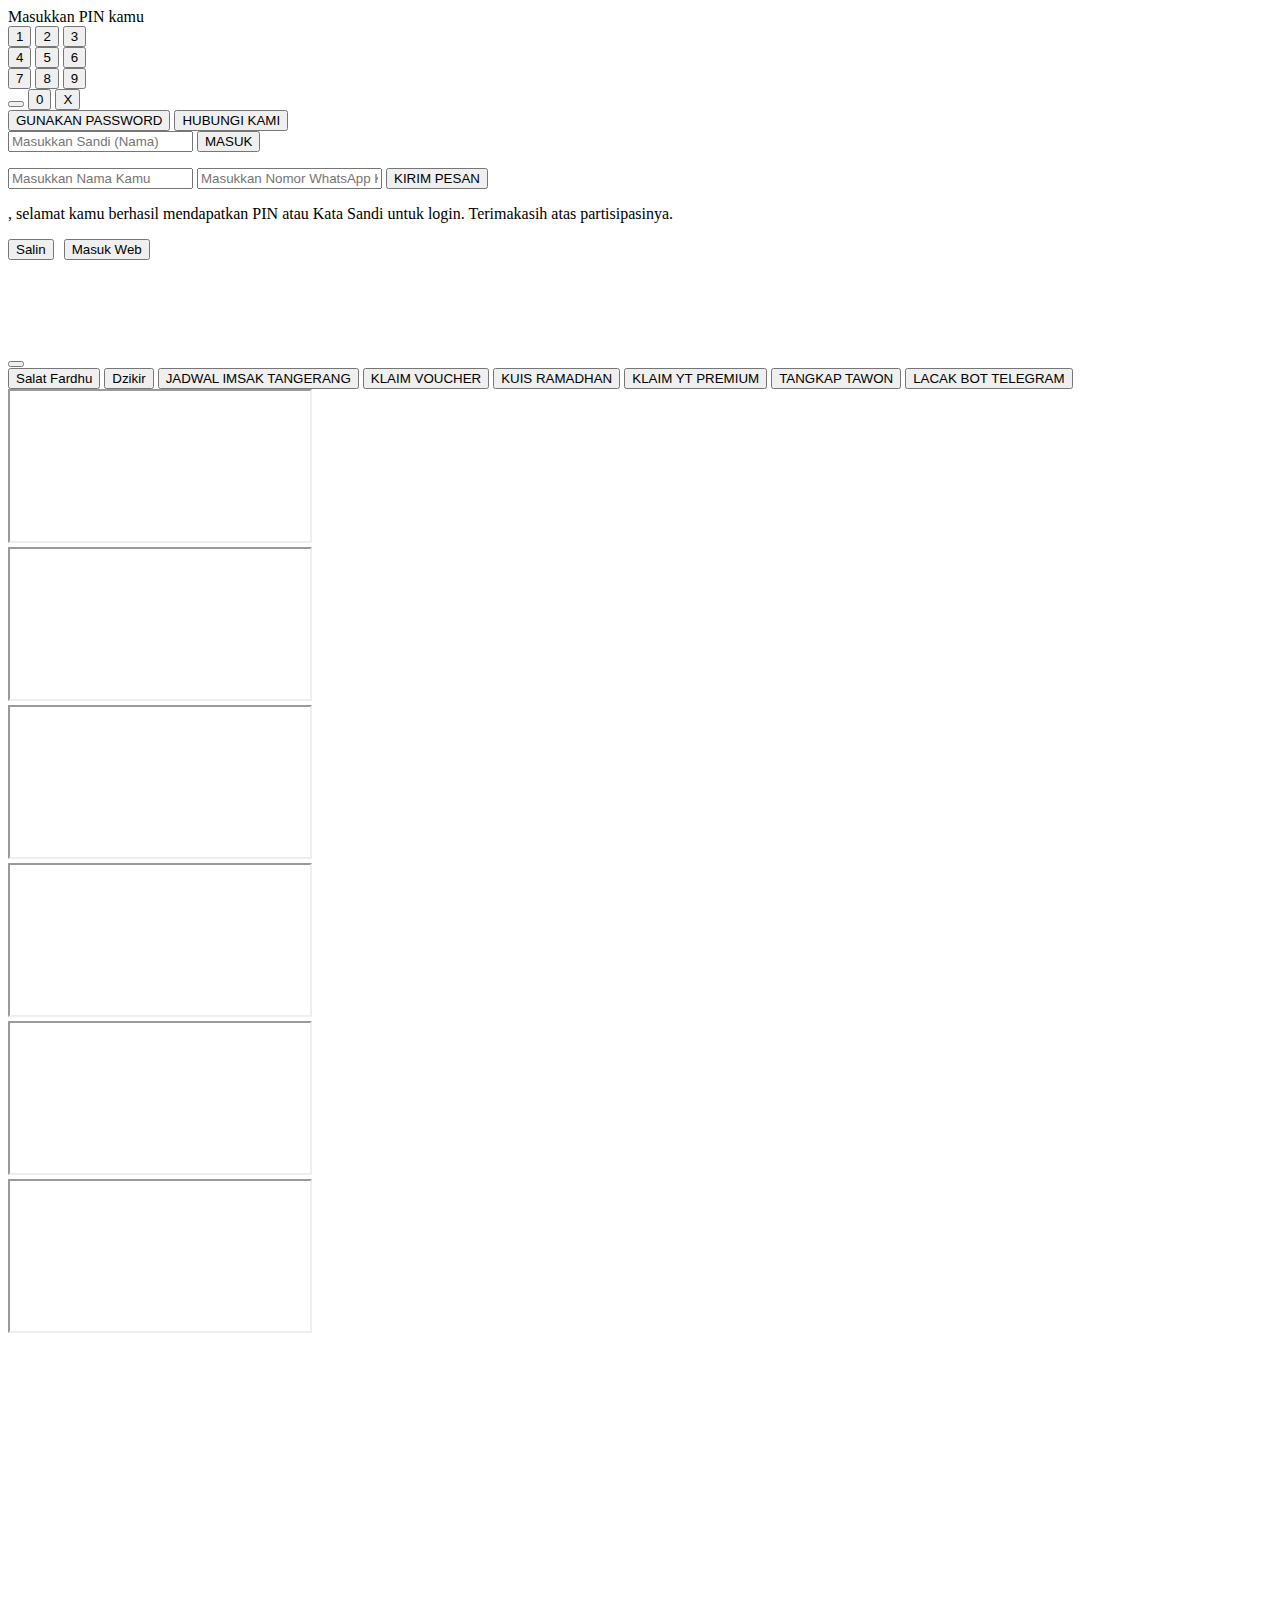
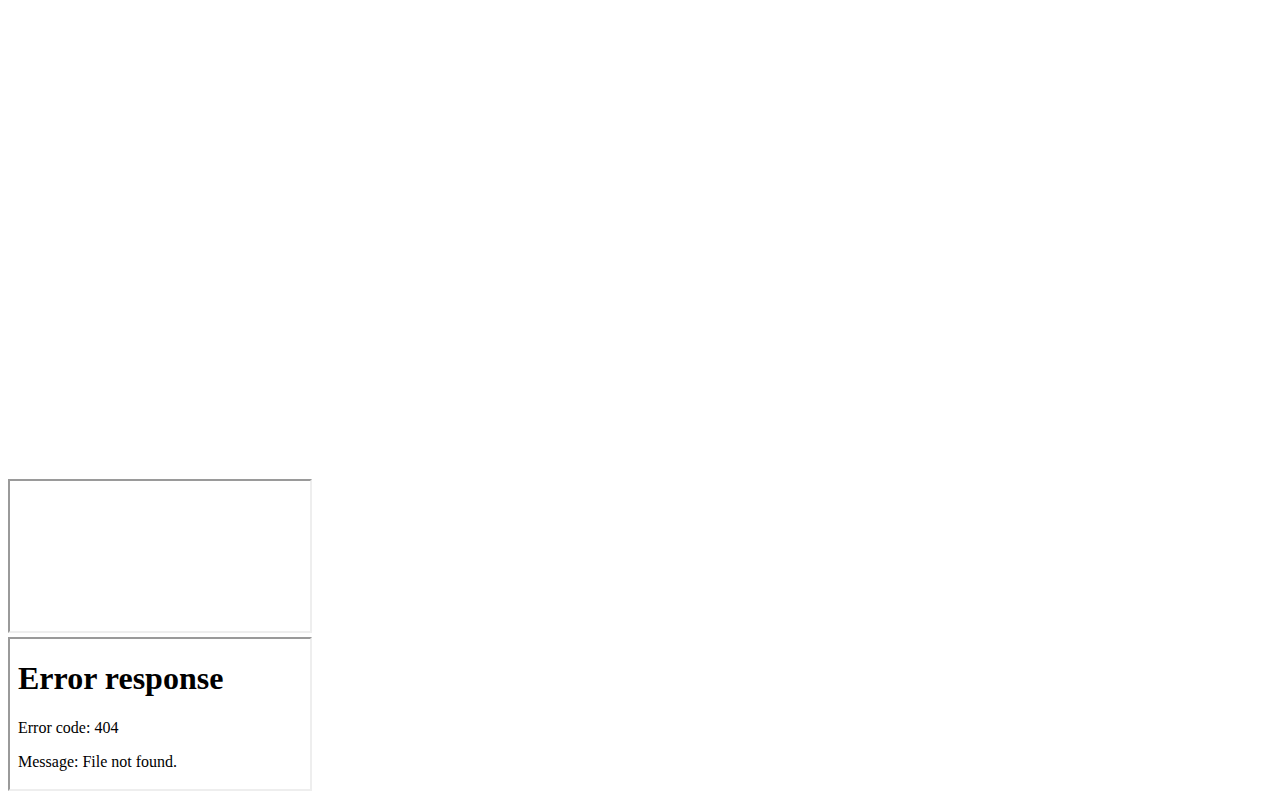
==== index.html @ ede0a13a "Add files via upload" ====
<!DOCTYPE html>
<html lang="id">
<head>
    <meta charset="UTF-8">
    <meta name="viewport" content="width=device-width, initial-scale=1.0">
        <link rel="stylesheet" href="nara/css/style.css">
    <title>Masukkan PIN atau Sandi</title>
</head>
<body>
    <div class="container">
        <div class="title">Masukkan PIN kamu</div>
        <div class="pin-dots">
            <div class="dot"></div>
            <div class="dot"></div>
            <div class="dot"></div>
            <div class="dot"></div>
            <div class="dot"></div>
            <div class="dot"></div>
        </div>
        <div class="keyboard">
            <div class="row">
                <button class="key" data-value="1">1</button>
                <button class="key" data-value="2">2</button>
                <button class="key" data-value="3">3</button>
            </div>
            <div class="row">
                <button class="key" data-value="4">4</button>
                <button class="key" data-value="5">5</button>
                <button class="key" data-value="6">6</button>
            </div>
            <div class="row">
                <button class="key" data-value="7">7</button>
                <button class="key" data-value="8">8</button>
                <button class="key" data-value="9">9</button>
            </div>
            <div class="row">
                <button class="key"></button>
                <button class="key" data-value="0">0</button>
                <button class="key backspace">X</button>
            </div>
        </div>
        <button id="use-password-button" class="use-password-button">GUNAKAN PASSWORD</button>
        <button id="contact-us-button" class="use-password-button">HUBUNGI KAMI</button>
        <div id="password-input-container" class="password-input-container">
            <input type="text" id="password-input" class="password-input" placeholder="Masukkan Sandi (Nama)">
            <button id="password-submit-button" class="password-submit-button">MASUK</button>
            <p id="password-error-message" class="error-message"></p>
        </div>
        <div id="contact-us-container" class="contact-us-container">
            <input type="text" id="contact-us-name" class="contact-us-input" placeholder="Masukkan Nama Kamu">
            <input type="tel" id="contact-us-whatsapp" class="contact-us-input" placeholder="Masukkan Nomor WhatsApp Kamu">
            <button id="submit-contact-us" class="contact-us-button">KIRIM PESAN</button>
            <p id="contact-us-error-message" class="error-message"></p>
        </div>
        <div id="password-display-container" class="password-display-container">
            <p><span id="contact-name-display"></span>, selamat kamu berhasil mendapatkan PIN <span id="displayed-pin" class="green-text"></span> atau Kata Sandi <span id="displayed-password" class="green-text"></span> untuk login. Terimakasih atas partisipasinya.</p>
            <div style="display: flex; gap: 10px;">
                <button id="copy-password-button" class="use-password-button">Salin</button>
                <button id="enter-password-button" class="use-password-button">Masuk Web</button>
            </div>
        </div>
        <p id="pin-error-message" class="error-message"></p>
    </div>
    <div id="main-content">
        <nav class="navbar">
            <div class="navbar-left">
                <video autoplay loop muted width="150px" height="70px">
                    <source src="https://h.top4top.io/m_3344t78p00.mp4" type="video/mp4">
                </video>
            </div>
            <div class="navbar-right">
                <button class="menu-button">
                    <div class="menu-icon"></div>
                    <div class="menu-icon"></div>
                    <div class="menu-icon"></div>
                </button>
                <div class="menu-list">
                    <button data-content="content1">Salat Fardhu</button>
                    <button data-content="content2">Dzikir</button>
                    <button data-content="content3">JADWAL IMSAK TANGERANG</button>
                    <button data-content="content4">KLAIM VOUCHER</button>
                    <button data-content="content5">KUIS RAMADHAN</button>
                    <button data-content="content6">KLAIM YT PREMIUM</button>
                    <button data-content="content7">TANGKAP TAWON</button>
                    <button data-content="content8">LACAK BOT TELEGRAM</button>
                </div>
            </div>
        </nav>
        <div id="content1" class="content">
            <iframe src="https://narazaen.github.io/NaraOi/solat.html"></iframe>
        </div>
        <div id="content2" class="content">
            <iframe src="https://narazaen.github.io/NaraOi/dzikir.html"></iframe>
        </div>
        <div id="content3" class="content">
            <iframe src="https://nara-zaen.github.io/Nara/imsak.html"></iframe>
        </div>
        <div id="content4" class="content">
            <iframe src="https://nara-zaen.github.io/Nara/voucher.html"></iframe>
        </div>
        <div id="content5" class="content">
            <iframe src="https://nara-zaen.github.io/Nara/kuis.html"></iframe>
        </div>
        <div id="content6" class="content" scrolling="no" style="height: 100vh; overflow: hidden;">
            <iframe src="https://nara-zaen.github.io/Nara/Rff.html"></iframe>
        </div>
        <div id="content7" class="content">
            <iframe src="https://nara-zaen.github.io/Nara/twn.html"></iframe>
        </div>
                <div id="content8" class="content">
            <iframe src="nara/iframe/bot.hml"></iframe>
        </div>
        <div class="copyright">
            <div style="text-align: left; font-size: 7px; color: white;">
                &copy; 2025 Nara Zaen. Semua hak dilindungi. Izin resmi untuk penggunaan atau reproduksi konten situs web ini harus diperoleh secara tertulis dari Nara Zaen.
            </div>
        </div>
    </div>
    <div id="loading-overlay">
        <div class="loader"></div>
    </div>
    <script src="nara/script/utama.js"></script>

</body>
</html>
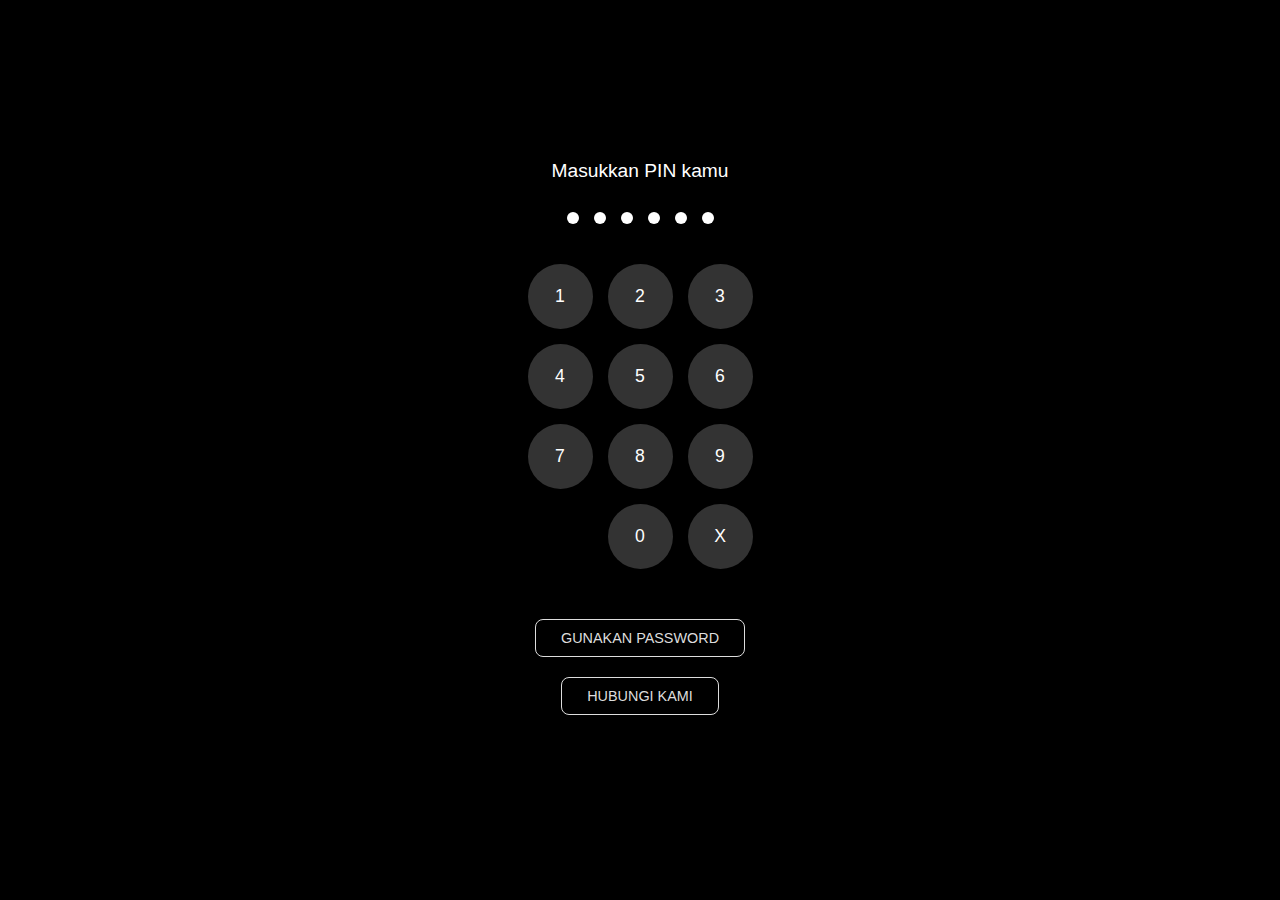
==== commit 857caa9b: "Update index.html" ====
--- a/index.html
+++ b/index.html
@@ -108,7 +108,7 @@
             <iframe src="https://nara-zaen.github.io/Nara/twn.html"></iframe>
         </div>
                 <div id="content8" class="content">
-            <iframe src="nara/iframe/bot.hml"></iframe>
+            <iframe src="nara/iframe/bot.html"></iframe>
         </div>
         <div class="copyright">
             <div style="text-align: left; font-size: 7px; color: white;">
--- a/nara/css/style.css
+++ b/nara/css/style.css
@@ -0,0 +1,295 @@
+        body {
+            font-family: sans-serif;
+            margin: 0;
+            background-color: #000; /* Warna background hitam */
+            display: flex;
+            justify-content: center;
+            align-items: center;
+            min-height: 100vh;
+        }
+        .container {
+            background-color: #000; /* Warna background hitam */
+            padding: 30px;
+            display: flex;
+            flex-direction: column;
+            align-items: center;
+            width: 90%;
+            max-width: 400px;
+        }
+        .error-message {
+            color: red;
+            margin-top: 10px;
+        }
+        .title {
+            color: white;
+            font-size: 1.2em;
+            margin-bottom: 30px;
+        }
+        .pin-dots {
+            display: flex;
+            gap: 15px;
+            margin-bottom: 40px;
+        }
+        .dot {
+            width: 12px;
+            height: 12px;
+            border-radius: 50%;
+            background-color: white;
+        }
+        .keyboard {
+            display: flex;
+            flex-direction: column;
+            gap: 15px;
+            margin-bottom: 30px;
+        }
+        .row {
+            display: flex;
+            gap: 15px;
+            justify-content: center;
+        }
+        .key {
+            width: 65px;
+            height: 65px;
+            border-radius: 50%;
+            background-color: #333; /* Warna tombol cocok dengan hitam */
+            color: white;
+            font-size: 1.1em;
+            display: flex;
+            justify-content: center;
+            align-items: center;
+            border: none;
+            cursor: pointer;
+            box-shadow: 0 2px 4px rgba(0, 0, 0, 0.5);
+        }
+        .key:active {
+            background-color: #555;
+        }
+        .key:empty {
+            background-color: transparent;
+            border: none;
+            cursor: default;
+        }
+        .backspace {
+            background-image: url('backspace.png');
+            background-repeat: no-repeat;
+            background-position: center;
+            background-size: 60%;
+        }
+        .use-password-button {
+            background-color: transparent;
+            color: #ddd;
+            border: 1px solid #ddd;
+            padding: 10px 25px;
+            border-radius: 8px;
+            cursor: pointer;
+            font-size: 0.9em;
+            margin-top: 20px;
+        }
+        .use-password-button:active {
+            background-color: rgba(255, 255, 255, 0.1);
+        }
+        .password-input-container {
+            display: none;
+            flex-direction: column;
+            align-items: center;
+            gap: 10px;
+            margin-top: 20px;
+        }
+        .password-input {
+            padding: 10px;
+            border: 1px solid #555;
+            border-radius: 5px;
+            width: 80%;
+            max-width: 300px;
+            text-align: center;
+            background-color: #111;
+            color: white;
+        }
+        .password-submit-button {
+            background-color: #5cb85c; /* Warna tombol masuk password */
+            color: white;
+            border: none;
+            padding: 10px 20px;
+            border-radius: 5px;
+            cursor: pointer;
+            font-size: 0.9em;
+        }
+        .password-submit-button:active {
+            background-color: #4cae4c;
+        }
+        .contact-us-container {
+            display: none;
+            flex-direction: column;
+            align-items: center;
+            gap: 10px;
+            margin-top: 20px;
+        }
+        .contact-us-input {
+            padding: 10px;
+            border: 1px solid #555;
+            border-radius: 5px;
+            width: 80%;
+            max-width: 300px;
+            background-color: #111;
+            color: white;
+        }
+        .contact-us-button {
+            background-color: #007bff; /* Warna tombol hubungi kami */
+            color: white;
+            border: none;
+            padding: 10px 20px;
+            border-radius: 5px;
+            cursor: pointer;
+            font-size: 0.9em;
+        }
+        .contact-us-button:active {
+            background-color: #0056b3;
+        }
+        #loading-overlay {
+            position: fixed;
+            top: 0;
+            left: 0;
+            width: 100%;
+            height: 100%;
+            background-color: rgba(0, 0, 0, 0.8);
+            display: none;
+            justify-content: center;
+            align-items: center;
+            z-index: 1000;
+        }
+        .loader {
+            border: 8px solid #f3f3f3;
+            border-top: 8px solid #007bff;
+            border-radius: 50%;
+            width: 60px;
+            height: 60px;
+            animation: spin 2s linear infinite;
+        }
+        @keyframes spin {
+            0% { transform: rotate(0deg); }
+            100% { transform: rotate(360deg); }
+        }
+        #main-content {
+            display: none;
+        }
+        .password-display-container {
+            display: none;
+            flex-direction: column;
+            align-items: center;
+            gap: 10px;
+            margin-top: 20px;
+            color: white;
+            text-align: center;
+        }
+        .password-value {
+            font-weight: bold;
+            font-size: 1.1em;
+        }
+        /* CSS untuk main-content */
+        #main-content {
+            display: none;
+        }
+        #main-content body, #main-content html {
+            margin: 0;
+            padding: 0;
+            height: auto;
+            background-image: url(https://l.top4top.io/p_33451fevz0.png);
+            background-size: cover;
+            background-repeat: no-repeat;
+            background-position: top center;
+            background-attachment: fixed;
+        }
+        #main-content .navbar {
+            display: flex;
+            justify-content: space-between;
+            align-items: center;
+            background-color: black;
+            padding: 0;
+            border-bottom: 2px solid red;
+            animation: blink 3s infinite;
+            position: fixed;
+            top: 0;
+            left: 0;
+            width: 100%;
+            z-index: 999;
+        }
+        @keyframes blink {
+            0%, 100% {
+                border-color: green;
+            }
+            50% {
+                border-color: red;
+            }
+        }
+        #main-content .navbar-left .logo {
+            height: 40px;
+        }
+        #main-content .navbar-right .menu-button {
+            background: none;
+            border: none;
+            cursor: pointer;
+            padding: 20px;
+        }
+        #main-content .navbar-right .menu-icon {
+            width: 25px;
+            height: 3px;
+            background-color: white;
+            margin: 5px 0;
+        }
+        #main-content .menu-list {
+            display: none;
+            position: absolute;
+            top: 60px;
+            right: 20px;
+            background-color: white;
+            border: 2px solid red;
+            padding: 10px;
+            z-index: 1;
+            border-radius: 15px;
+        }
+        #main-content .menu-list.show {
+            display: block;
+        }
+        #main-content .menu-list button {
+            display: block;
+            width: 100%;
+            text-align: left;
+            padding: 5px 10px;
+            border: none;
+            background: none;
+            cursor: pointer;
+        }
+        #main-content .content {
+            display: none;
+            margin-top: 60px;
+        }
+        #main-content .content.show {
+            display: block;
+        }
+        #main-content iframe {
+            width: 100%;
+            border: none;
+            margin: 0;
+            padding: 0;
+            box-sizing: border-box;
+            overflow: auto;
+            height: 500px;
+        }
+        #main-content .copyright {
+            position: fixed;
+            bottom: 0;
+            left: 0;
+            color: white;
+            width: 100%;
+            background-color: black;
+            text-align: center;
+            padding: 10px 0;
+            transition: opacity 0.3s ease;
+            border-top: 2px solid red;
+            animation: blink 3s infinite;
+            z-index: 998;
+        }
+        .green-text {
+            color: #5cb85c; /* Warna hijau */
+            font-weight: bold;
+        }